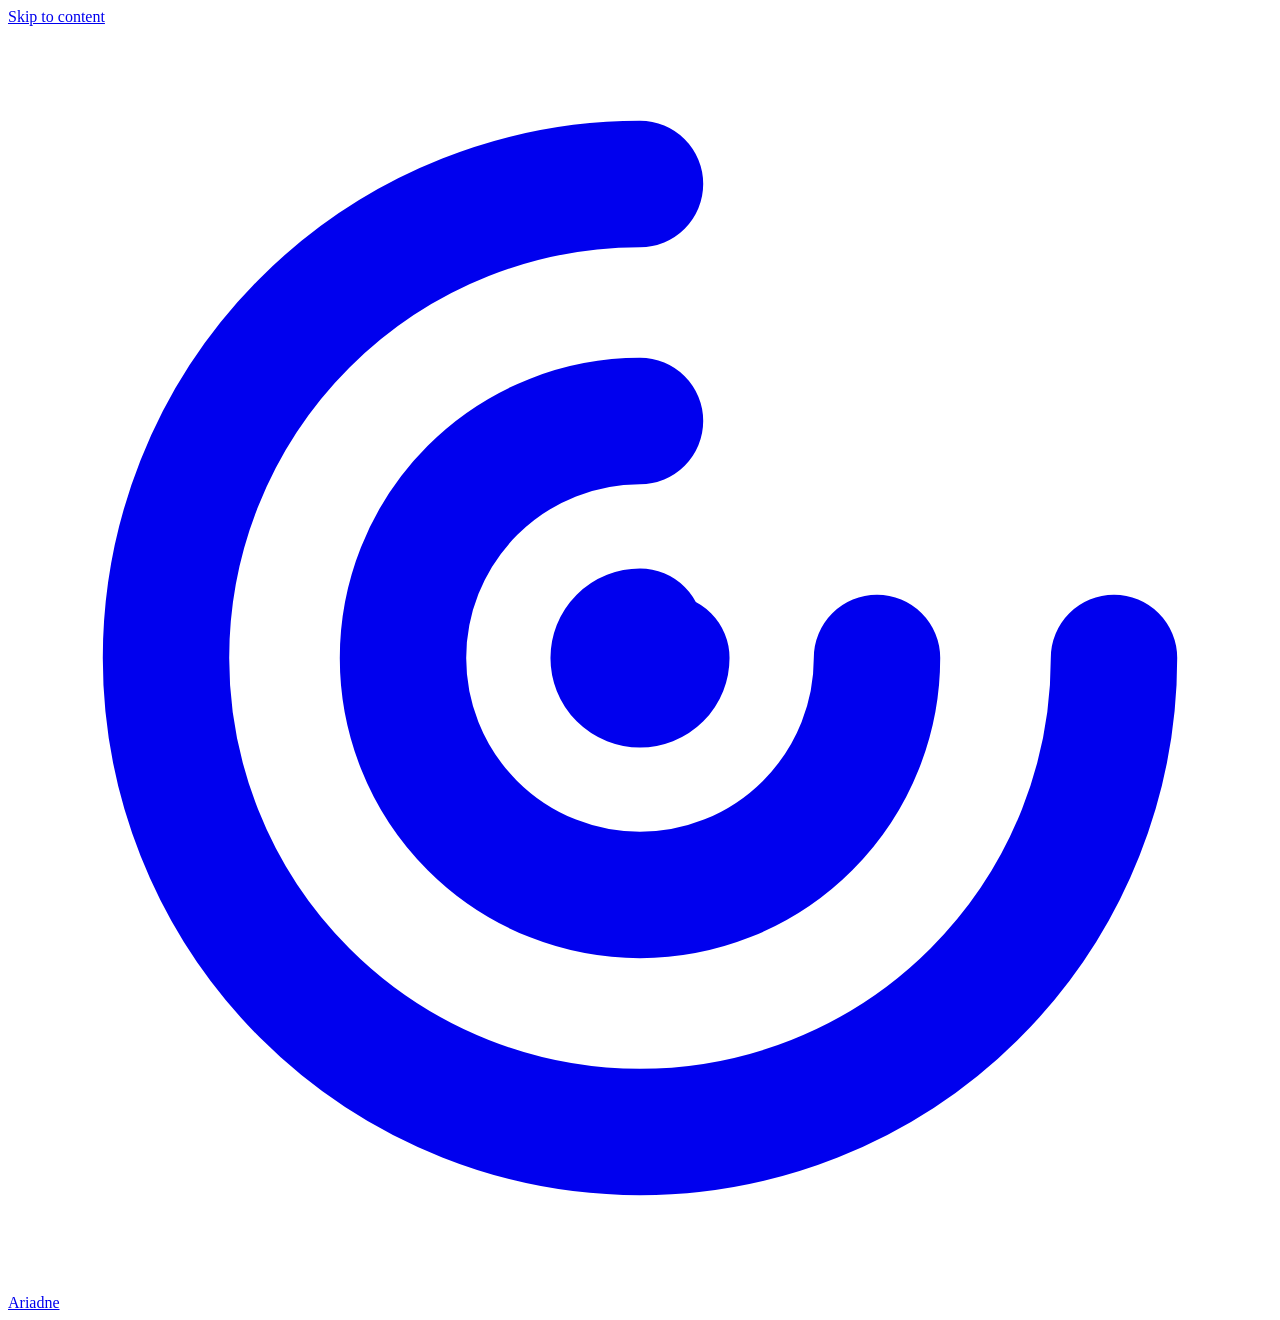
==== ui/index.html @ 36850772 "Add web UI: stdlib server, JSON API and single-page interface python -m ariadne serve starts a local" ====
<!doctype html>
<html lang="en">
<head>
<meta charset="utf-8">
<meta name="viewport" content="width=device-width, initial-scale=1">
<title>Ariadne</title>
<meta name="description" content="Independent pool integrity for TReDS receivables. Trace every receivable, pin every rule, prove every pool. Synthetic data.">
<link rel="icon" href="data:image/svg+xml,%3Csvg xmlns='http://www.w3.org/2000/svg' viewBox='0 0 24 24' fill='none' stroke='%23111' stroke-width='2.4' stroke-linecap='round'%3E%3Cpath d='M12 3a9 9 0 1 0 9 9M12 7.5a4.5 4.5 0 1 0 4.5 4.5M12 11.5a.5.5 0 1 0 .5.5'/%3E%3C/svg%3E">
<link rel="stylesheet" href="/style.css">
</head>
<body>
<a class="skip" href="#main">Skip to content</a>
<header class="top">
  <div class="top-in">
    <a class="brand" href="#/" aria-label="Ariadne home">
      <svg viewBox="0 0 24 24" fill="none" stroke="currentColor" stroke-width="2.4" stroke-linecap="round" aria-hidden="true"><path d="M12 3a9 9 0 1 0 9 9M12 7.5a4.5 4.5 0 1 0 4.5 4.5M12 11.5a.5.5 0 1 0 .5.5"/></svg>
      Ariadne
    </a>
    <nav id="nav" aria-label="Sections" hidden></nav>
    <div class="top-right" id="topright"></div>
  </div>
</header>
<main id="main" tabindex="-1" aria-live="polite"></main>
<script src="/app.js"></script>
<noscript><main><p>Ariadne needs JavaScript to show live chain data.</p></main></noscript>
</body>
</html>
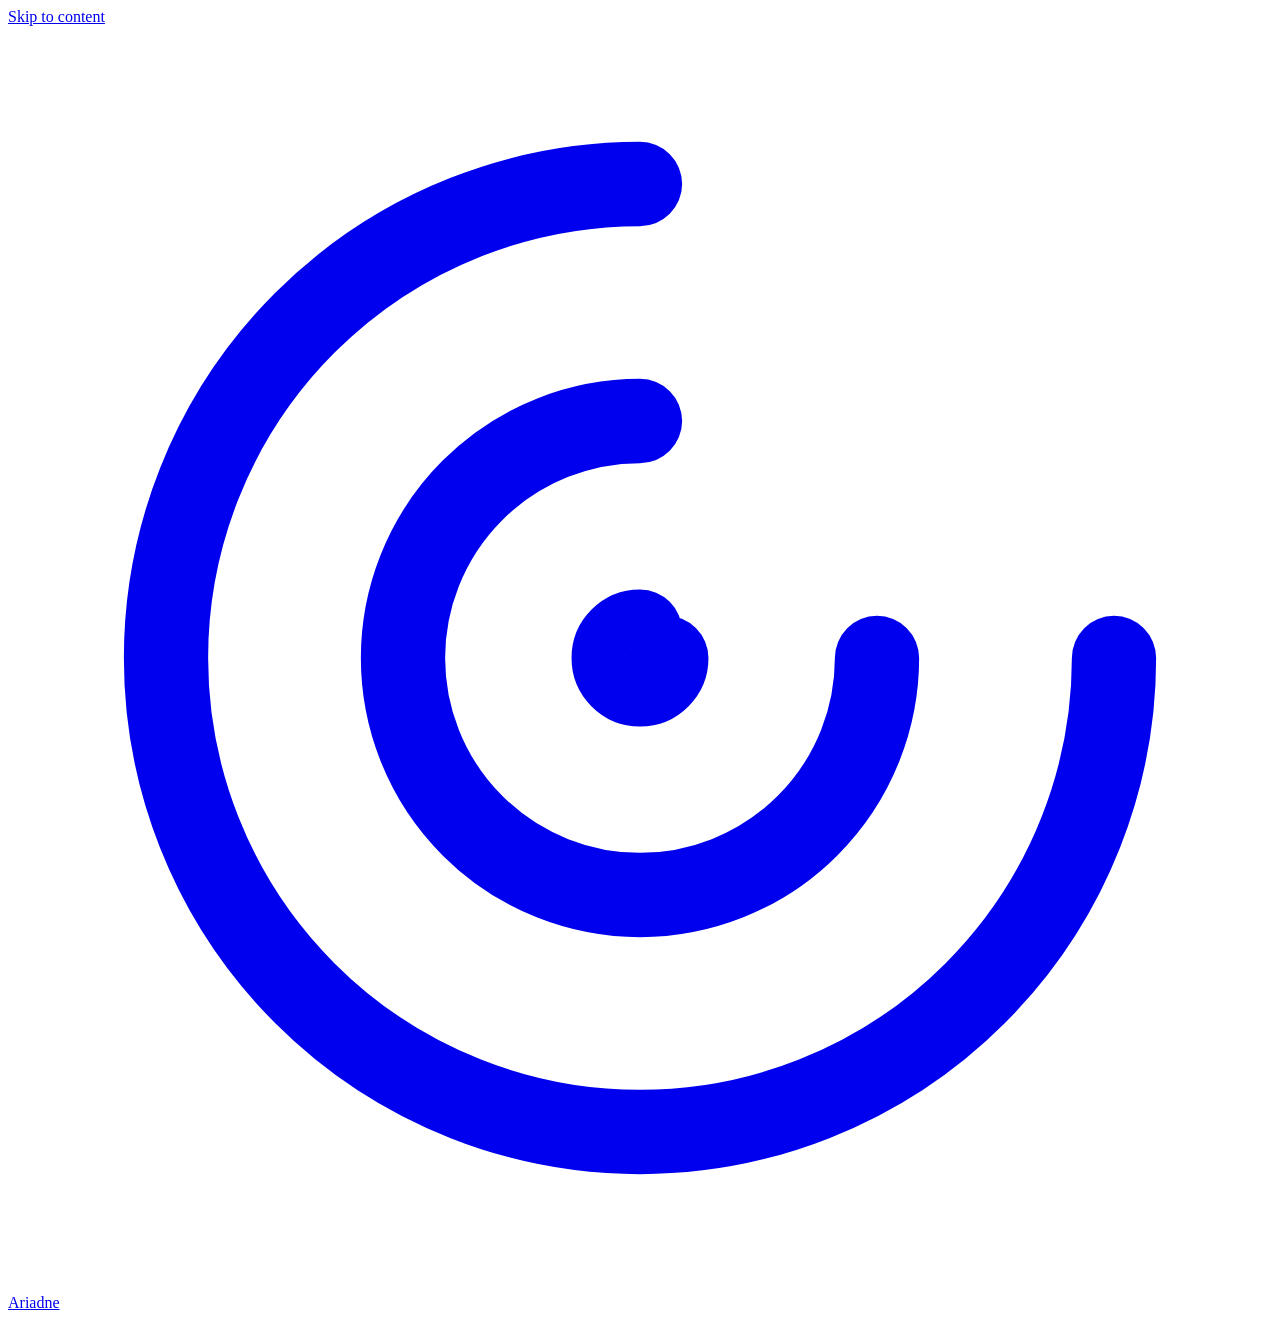
==== commit c9f19afb: "Restyle the UI: floating glass header, double-bezel cards, pill controls, spring motion, Instrument " ====
--- a/ui/index.html
+++ b/ui/index.html
@@ -6,6 +6,9 @@
 <title>Ariadne</title>
 <meta name="description" content="Independent pool integrity for TReDS receivables. Trace every receivable, pin every rule, prove every pool. Synthetic data.">
 <link rel="icon" href="data:image/svg+xml,%3Csvg xmlns='http://www.w3.org/2000/svg' viewBox='0 0 24 24' fill='none' stroke='%23111' stroke-width='2.4' stroke-linecap='round'%3E%3Cpath d='M12 3a9 9 0 1 0 9 9M12 7.5a4.5 4.5 0 1 0 4.5 4.5M12 11.5a.5.5 0 1 0 .5.5'/%3E%3C/svg%3E">
+<link rel="preconnect" href="https://fonts.googleapis.com">
+<link rel="preconnect" href="https://fonts.gstatic.com" crossorigin>
+<link rel="stylesheet" href="https://fonts.googleapis.com/css2?family=Instrument+Sans:wght@400;500;600&family=Geist+Mono:wght@400;500&display=swap">
 <link rel="stylesheet" href="/style.css">
 </head>
 <body>
@@ -13,15 +16,19 @@
 <header class="top">
   <div class="top-in">
     <a class="brand" href="#/" aria-label="Ariadne home">
-      <svg viewBox="0 0 24 24" fill="none" stroke="currentColor" stroke-width="2.4" stroke-linecap="round" aria-hidden="true"><path d="M12 3a9 9 0 1 0 9 9M12 7.5a4.5 4.5 0 1 0 4.5 4.5M12 11.5a.5.5 0 1 0 .5.5"/></svg>
+      <svg viewBox="0 0 24 24" fill="none" stroke="currentColor" stroke-width="1.6" stroke-linecap="round" aria-hidden="true"><path d="M12 3a9 9 0 1 0 9 9M12 7.5a4.5 4.5 0 1 0 4.5 4.5M12 11.5a.5.5 0 1 0 .5.5"/></svg>
       Ariadne
     </a>
     <nav id="nav" aria-label="Sections" hidden></nav>
     <div class="top-right" id="topright"></div>
   </div>
 </header>
+<div class="snapbar" id="snapbar" hidden></div>
 <main id="main" tabindex="-1" aria-live="polite"></main>
 <script src="/app.js"></script>
+<script src="/content.js"></script>
+<script src="/pages2.js"></script>
+<script src="/story.js"></script>
 <noscript><main><p>Ariadne needs JavaScript to show live chain data.</p></main></noscript>
 </body>
 </html>
